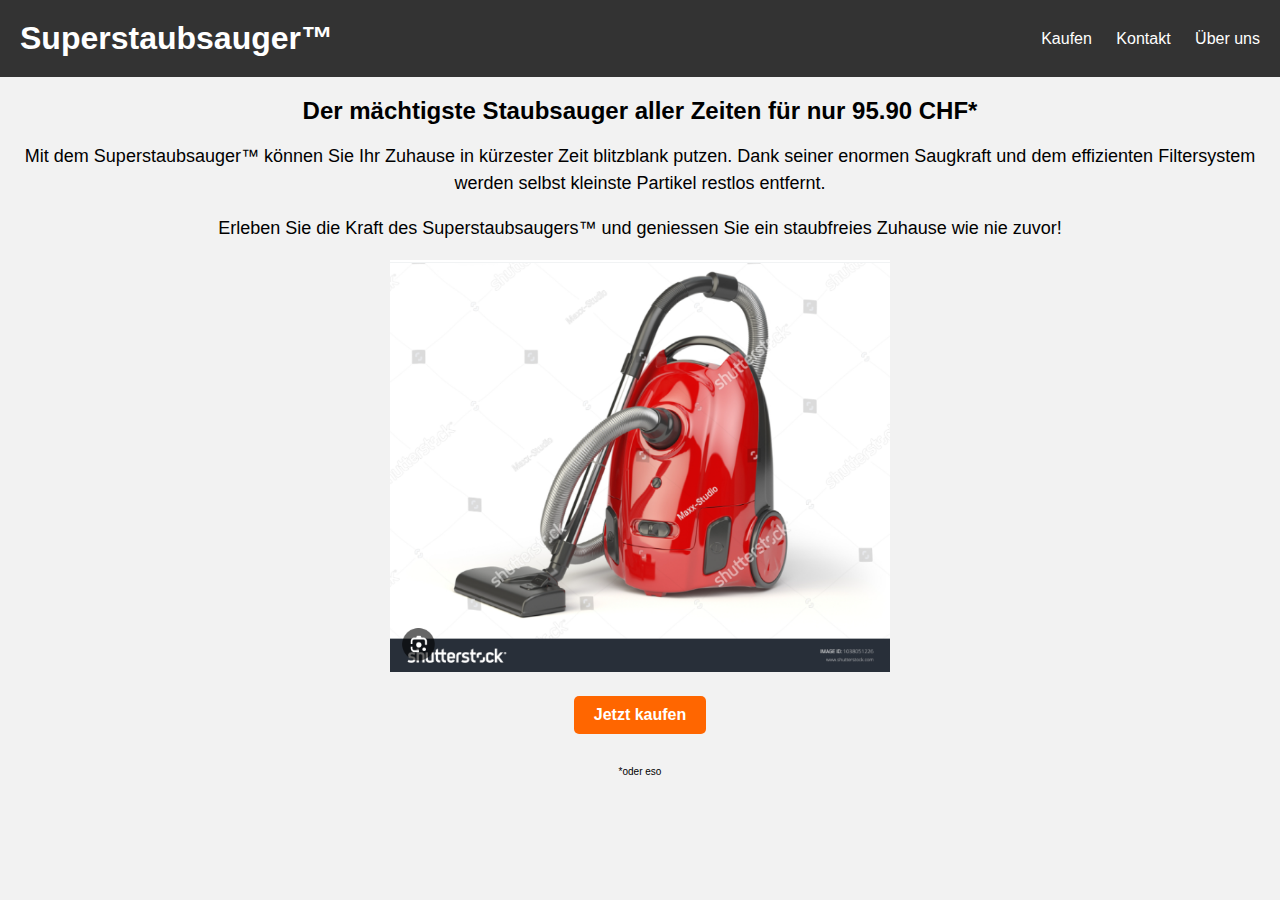
==== webseite/index.html @ b3aaa096 "Existing Project push" ====
<!DOCTYPE html>
<html>
  <head>
    <title>Superstaubsauger™</title>
    <link rel="stylesheet" href="style.css">
  </head>
  <body>
    <header>
      <nav>
        <h1>Superstaubsauger™</h1>
        <div class="nav-links">
          <a href="checkout.html">Kaufen</a>
          <a href="kontakt.html">Kontakt</a>
          <a href="uberuns.html">Über uns</a>
        </div>
      </nav>
    </header>
    <main>
      <h2>Der mächtigste Staubsauger aller Zeiten für nur 95.90 CHF*</h2>
      <p>Mit dem Superstaubsauger™ können Sie Ihr Zuhause in kürzester Zeit blitzblank putzen. Dank seiner enormen Saugkraft und dem effizienten Filtersystem werden selbst kleinste Partikel restlos entfernt.</p>
      <p>Erleben Sie die Kraft des Superstaubsaugers™ und geniessen Sie ein staubfreies Zuhause wie nie zuvor!</p>
      
      <img src="img/stuabsauger.png" alt="Bild 1" width="500">
      <br>
      <a href="checkout.html" class="cta">Jetzt kaufen</a>
    </main>

    <footer>
      <p class="oes">*oder eso</p>
    </footer>
  </body>
</html>
---- webseite/style.css ----
body {
    font-family: Arial, sans-serif;
    text-align: center;
    background-color: #f2f2f2;
    margin: 0;
    padding: 0;
  }
  
  header {
    background-color: #333;
    color: white;
    padding: 20px;
    display: flex;
    justify-content: space-between;
    align-items: center;
  }
  
  nav {
    display: flex;
    justify-content: space-between;
    align-items: center;
    width: 100%;
  }
  
  .nav-links a {
    color: white;
    text-decoration: none;
    margin-left: 20px;
  }
  
  main {
    padding: 20px;
  }
  
  h1, h2 {
    margin: 0;
  }
  
  p {
    font-size: 18px;
    line-height: 1.5;
  }
  
  .cta {
    background-color: #ff6600;
    color: white;
    padding: 10px 20px;
    text-decoration: none;
    font-weight: bold;
    border-radius: 5px;
    display: inline-block;
    margin-top: 20px;
  }
  
  .cta:hover {
    background-color: #ad4500c6;
  }
  
  .oes {
    font-size: 10px;
  }
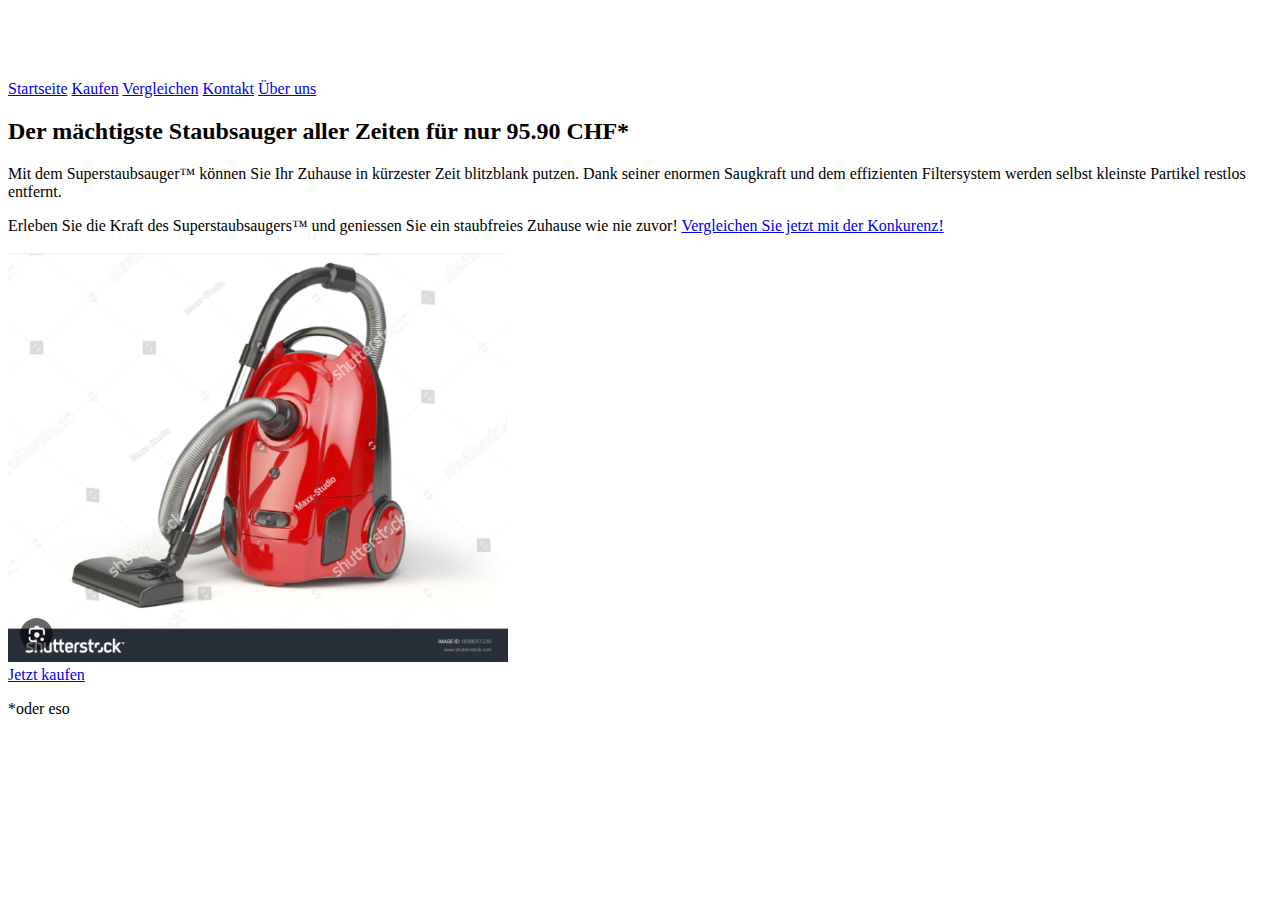
==== commit fa0de52e: "Kontakt Formular und Über uns optimiert." ====
--- a/webseite/index.html
+++ b/webseite/index.html
@@ -2,31 +2,33 @@
 <html>
   <head>
     <title>Superstaubsauger™</title>
-    <link rel="stylesheet" href="style.css">
+    <link rel="stylesheet" href="/css/style.css">    
   </head>
   <body>
     <header>
       <nav>
-        <h1>Superstaubsauger™</h1>
+        <h1><a href="index.html" style="text-decoration:none; color: #fff;">Superstaubsauger™</a></h1>
         <div class="nav-links">
-          <a href="checkout.html">Kaufen</a>
+          <a href="index.html">Startseite</a>
+          <a href="checkout.html" target=”_blank”>Kaufen</a>
+          <a href="vergleichen.html">Vergleichen</a>
           <a href="kontakt.html">Kontakt</a>
           <a href="uberuns.html">Über uns</a>
         </div>
       </nav>
     </header>
-    <main>
+    <main class="main-content">
       <h2>Der mächtigste Staubsauger aller Zeiten für nur 95.90 CHF*</h2>
       <p>Mit dem Superstaubsauger™ können Sie Ihr Zuhause in kürzester Zeit blitzblank putzen. Dank seiner enormen Saugkraft und dem effizienten Filtersystem werden selbst kleinste Partikel restlos entfernt.</p>
-      <p>Erleben Sie die Kraft des Superstaubsaugers™ und geniessen Sie ein staubfreies Zuhause wie nie zuvor!</p>
+      <p>Erleben Sie die Kraft des Superstaubsaugers™ und geniessen Sie ein staubfreies Zuhause wie nie zuvor! <a href="vergleichen.html">Vergleichen Sie jetzt mit der Konkurenz!</a> </p>
       
       <img src="img/stuabsauger.png" alt="Bild 1" width="500">
       <br>
-      <a href="checkout.html" class="cta">Jetzt kaufen</a>
+      <a href="checkout.html" class="cta" target=”_blank”>Jetzt kaufen</a>
     </main>
 
     <footer>
       <p class="oes">*oder eso</p>
     </footer>
   </body>
-</html>+</html> 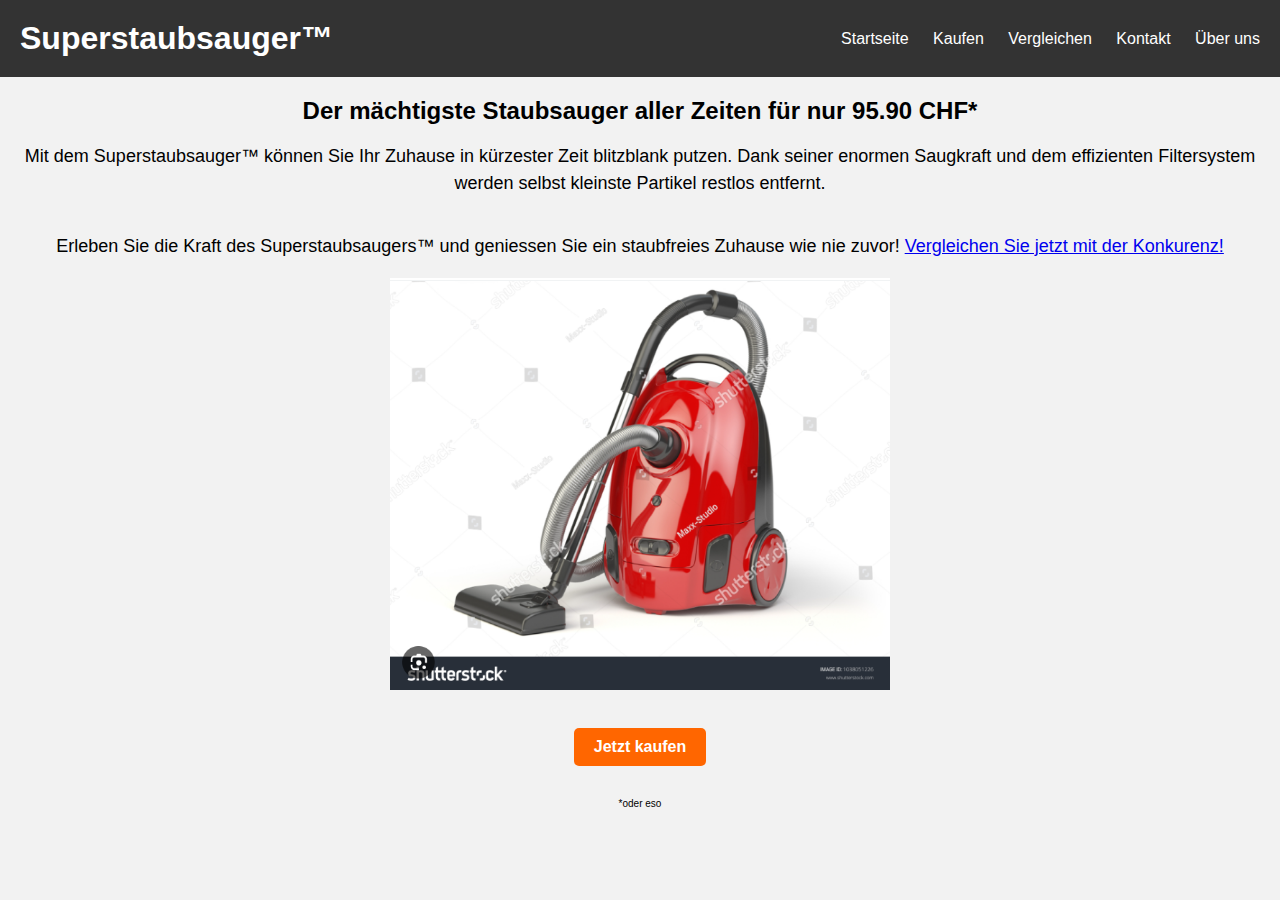
==== commit c2abab2b: ""/" href fix" ====
--- a/webseite/index.html
+++ b/webseite/index.html
@@ -2,7 +2,7 @@
 <html>
   <head>
     <title>Superstaubsauger™</title>
-    <link rel="stylesheet" href="/css/style.css">    
+    <link rel="stylesheet" href="css/style.css">    
   </head>
   <body>
     <header>
@@ -31,4 +31,4 @@
       <p class="oes">*oder eso</p>
     </footer>
   </body>
-</html> +</html>--- a/webseite/css/style.css
+++ b/webseite/css/style.css
@@ -0,0 +1,89 @@
+body {
+    font-family: Arial, sans-serif;
+    text-align: center;
+    background-color: #f2f2f2;
+    margin: 0;
+    padding: 0;
+  }
+  
+  header {
+    background-color: #333;
+    color: white;
+    padding: 20px;
+    display: flex;
+    justify-content: space-between;
+    align-items: center;
+  }
+  
+  nav {
+    display: flex;
+    justify-content: space-between;
+    align-items: center;
+    width: 100%;
+  }
+  
+  .nav-links a {
+    color: white;
+    text-decoration: none;
+    margin-left: 20px;
+  }
+  
+  main {
+    padding: 20px;
+  }
+  
+  h1, h2 {
+    margin: 0;
+  }
+  
+  p {
+    font-size: 18px;
+    line-height: 1.5;
+  }
+  
+  .cta {
+    background-color: #ff6600;
+    color: white;
+    padding: 10px 20px;
+    text-decoration: none;
+    font-weight: bold;
+    border-radius: 5px;
+    display: inline-block;
+    margin-top: 20px;
+  }
+  
+  .cta:hover {
+    background-color: #ad4500c6;
+  }
+  
+  .oes {
+    font-size: 10px;
+  }
+
+
+  table {
+    font-family: arial, sans-serif;
+    border-collapse: collapse;
+    width: 100%;
+  }
+  
+  td, th {
+    border: 1.5px solid #000000;
+    text-align: left;
+    padding: 8px;
+  }
+  
+  tr:nth-child(even) {
+    background-color: #dddddd;
+  }
+
+  main {
+    padding: 20px;
+    display: flex;
+    justify-content: center;
+    align-items: center;
+    flex-direction: column;
+  }
+  
+
+  